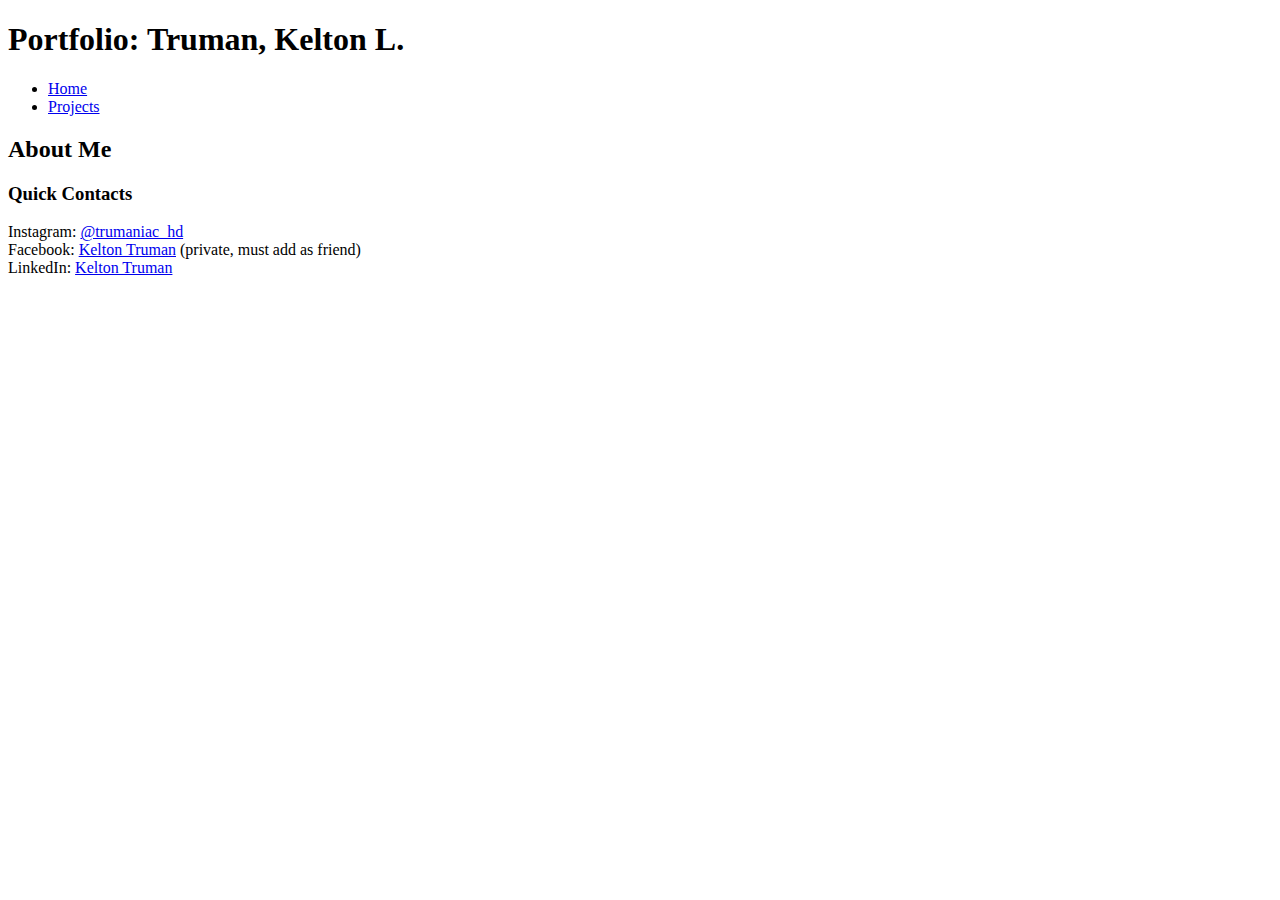
==== About Page/index.html @ 9098d381 "Major Design Changes" ====
<!DOCTYPE html>
<html>
    <head>
        <link rel="stylesheet" href="style.css">
    </head>
    <body>
        <header>

            <h1>Portfolio: Truman, Kelton L.</h1>
            <nav>
                <ul>
                    <li><a href="../index.html">Home</a></li>
                    <li><a href="../Projects Page/index.html">Projects</a></li>
                </ul>
            </nav>
            <h2>About Me</h2>
        </header>
        <main class="aboutMe">
           
        </main>
        <footer>
            <h3>Quick Contacts</h3>
                <p>
                    Instagram: <a href="https://www.instagram.com/trumaniac_hd/" target="_blank">@trumaniac_hd</a><br>
                    Facebook: <a href="https://www.facebook.com/kelton.truman/" target="_blank">Kelton Truman</a> (private, must add as friend)<br>
                    LinkedIn: <a href="https://www.linkedin.com/in/kelton-truman-414215252" target="_blank">Kelton Truman</a>
                </p>
        </footer>
    </body>
</html>
---- About Page/style.css ----
@import url('https://fonts.googleapis.com/css2?family=Dosis:wght@300&family=Nunito+Sans:wght@700&family=Tai+Heritage+Pro&display=swap');
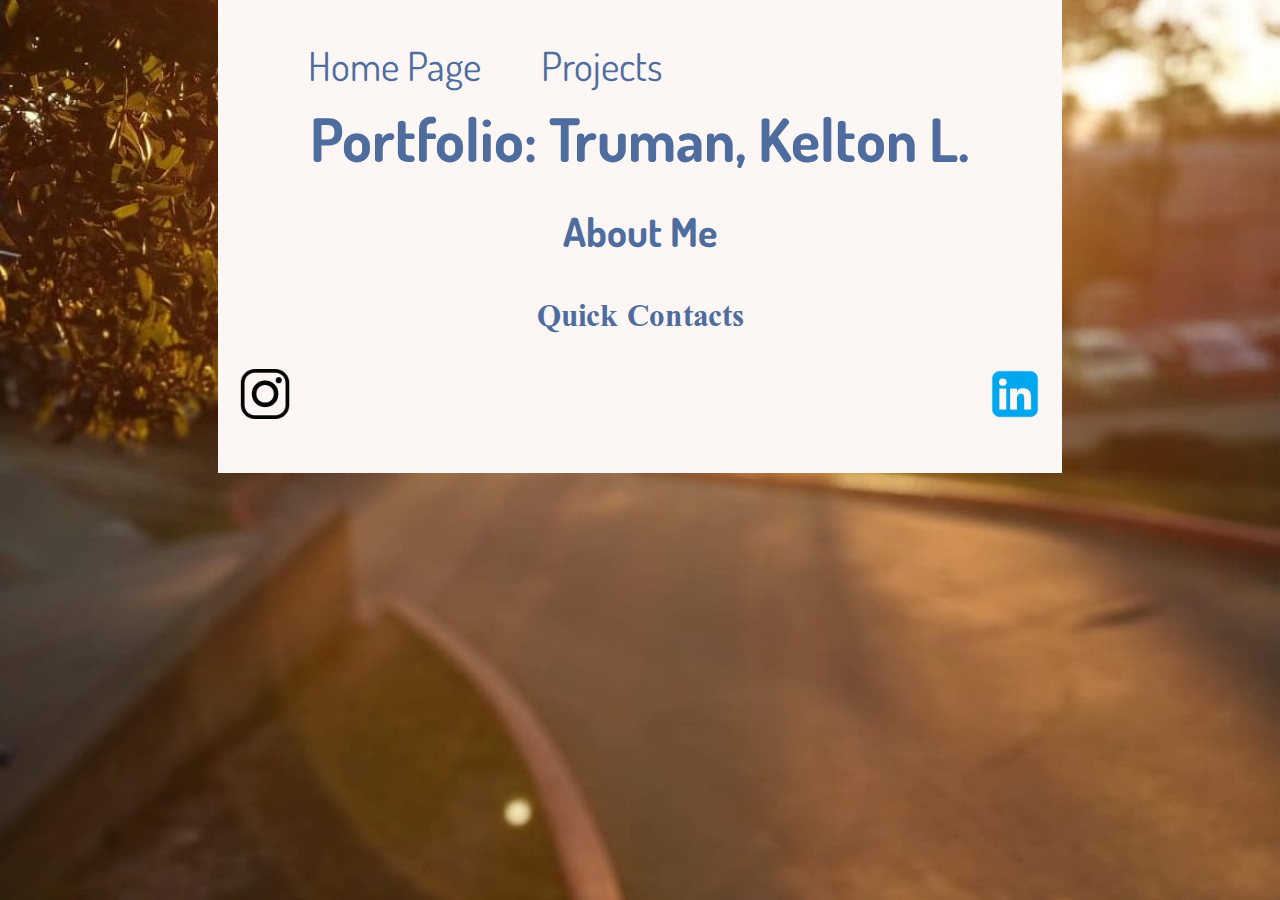
==== commit 002c0c1f: "Completed v1 Home Page" ====
--- a/About Page/index.html
+++ b/About Page/index.html
@@ -5,14 +5,20 @@
     </head>
     <body>
         <header>
-
-            <h1>Portfolio: Truman, Kelton L.</h1>
-            <nav>
-                <ul>
-                    <li><a href="../index.html">Home</a></li>
-                    <li><a href="../Projects Page/index.html">Projects</a></li>
+            <nav class="navbar">
+                <ul class="nav-menu">
+                    <li><a href="../index.html" class="nav-about navlink">Home Page</a></li>
+                    <li><a href="../Projects Page/index.html" class="nav-projects navlink">Projects</a></li>
                 </ul>
-            </nav>
+            </nav> 
+            <div class="top">
+                <div class="toggleNav">
+                    <span></span>
+                    <span></span>
+                    <span></span>
+                </div>
+                <h1>Portfolio: Truman, Kelton L.</h1>
+            </div>
             <h2>About Me</h2>
         </header>
         <main class="aboutMe">
@@ -20,11 +26,11 @@
         </main>
         <footer>
             <h3>Quick Contacts</h3>
-                <p>
-                    Instagram: <a href="https://www.instagram.com/trumaniac_hd/" target="_blank">@trumaniac_hd</a><br>
-                    Facebook: <a href="https://www.facebook.com/kelton.truman/" target="_blank">Kelton Truman</a> (private, must add as friend)<br>
-                    LinkedIn: <a href="https://www.linkedin.com/in/kelton-truman-414215252" target="_blank">Kelton Truman</a>
-                </p>
+            <div class="contacts">
+                <p class="contact"><a href="https://www.instagram.com/trumaniac_hd/" target="_blank"><img src="../All Media/Home/instalogo.png" alt="Instagram Logo"></a></p>
+                <p class="contact"><a href="https://www.linkedin.com/in/kelton-truman-414215252" target="_blank"><img src="../All Media/Home/linkedinlogo.png" alt="Linked In Logo"></a></p> 
+            </div>
         </footer>
     </body>
+    <script src="../app.js"></script>
 </html>--- a/About Page/style.css
+++ b/About Page/style.css
@@ -1 +1,213 @@
-@import url('https://fonts.googleapis.com/css2?family=Dosis:wght@300&family=Nunito+Sans:wght@700&family=Tai+Heritage+Pro&display=swap');+@import url('https://fonts.googleapis.com/css2?family=Dosis:wght@300&family=Nunito+Sans:wght@700&family=Tai+Heritage+Pro&display=swap');
+/* 
+Potential Color Scheme (Could Change Later)
+Dark Navy Blue: #00005a
+Perfect Grey: #969696
+White: #ffffff
+Light Blue: #88a4dd
+Fonts:
+"Dosis"
+"Nunito Sans"
+"Tai Heritage Pro"
+*/
+* {
+    margin: 0;
+    padding: 0;
+    text-align: center;
+    color: #4e6d9e;
+    box-sizing: border-box;
+}
+html {
+        /*First time doing parallax!*/
+        background-image: url(../All\ Media/Home/parallax.jpg);
+        padding: 0px;
+        min-height: 500px;
+        width: 100%;
+        background-attachment: fixed;
+        background-position: left;
+        background-repeat: no-repeat;
+        background-size: cover;
+}
+header {
+    width: 100%;
+    padding-top: 30px;
+}
+body {
+    display: flex;
+    flex-direction: column;
+    justify-content: center;
+    align-items: center;
+    background-color: #fcf6f5;
+    width: 66%;
+    margin: auto;
+}
+h1 {
+    font-family: "Dosis", "Geneva", "Arial";
+    font-size: 60px;
+    margin: auto;
+}
+h2 {
+    font-family: "Dosis", "Geneva", "Arial";
+    font-size: 40px;
+    padding: 30px 0px;
+}
+h3 {
+    font-family: "Tai Heritage Pro", "Times New Roman";
+    font-size: 30px;
+}
+h4  {
+    font-size: 20px;
+}
+nav {
+    margin: auto;
+}
+li {
+    list-style: none;
+    padding: 0px 30px;
+    font-size: 30px;
+}
+a {
+    font-family: "Dosis", "Geneva", "Arial";
+    text-decoration: none;
+}
+a:hover {
+    color: lightblue;
+}
+p {
+    width: 750px;
+    margin: 20px auto 50px auto;
+    font-family: "Nunito Sans", "Times New Roman";
+ }
+ .navbar {
+    min-height: 70px;
+    display: flex;
+    justify-content: space-between;
+    align-items: center;
+    padding: 0px 30px;
+ }
+ .nav-menu {
+    display: flex;
+    justify-content: space-between;
+    align-items: center;
+    padding: 0px 30px;
+ }
+ .navlink {
+    transition: 0.7s ease;
+    font-size: 40px;
+ }
+ .navlink:hover {
+    font-size: 40px;
+ }
+.contacts{
+    display: flex;
+    align-items: center;
+    justify-content: space-evenly;
+}
+.contact{
+    display: flex;
+    justify-content: center;
+}
+.contact img {
+    width: auto;
+    height: 50px;
+    transition: height 0.2s;
+}
+.contact img:hover {
+    height: 60px;
+}
+.toggleNav {
+    position: relative;
+    height: 60px;
+    width: 60px;
+    background: #fcf6f5;
+    box-shadow: 0 10px 20px rgba(0,0,0,0.08);
+    border-radius: 20px;
+    display: none;
+    justify-content: center;
+    align-items: center;
+    cursor: pointer;
+}
+.toggleNav span {
+    position: absolute;
+    width: 40px;
+    height: 4px;
+    background: #4e6d9e;
+    border-radius: 5px;
+    transition: 0.15s;
+}
+.toggleNav span:nth-child(1) {
+    transform: translateY(-10px);
+    width: 20px;
+    left: 10px;
+}
+.toggleNav span:nth-child(2) {
+    width: 30px;
+    left: 10px;
+}
+.toggleNav span:nth-child(3) {
+    transform: translateY(10px);
+    width: 40px;
+}
+.toggleNav.active span:nth-child(1) {
+    width: 40px;
+    transform: translateY(0px) rotate(45deg);
+}
+.toggleNav.active span:nth-child(2) {
+    transform: translateX(60px);
+    opacity: 0;
+}
+.toggleNav.active span:nth-child(3) {
+    transform: translateY(0px) rotate(-45deg);
+}
+.top {
+    display: flex;
+    justify-content: space-between;
+    width: 100%;
+}
+@media(max-width:1100px){
+    body {
+        width: 100%;
+    }
+    h1 {
+        font-size: 30px;
+    }
+    h2 {
+        font-size: 25px;
+    }
+    h3 {
+        font-size: 20px;
+    }
+    h4 {
+        font-size: 20px;
+    }
+    p {
+        max-width: 700px;
+    }
+     .contacts {
+        max-width: 450px;
+        min-width: none;
+     }
+     .toggleNav{
+        display: flex;
+        position: fixed;
+    }
+    .navbar, .nav-menu {
+        height: 200px;
+        position: fixed;
+        transition: .3s;
+        background-color: #fcf6f5;
+        padding: 30px 0px;
+        left:-30%;
+        flex-direction: column;
+        overflow: hidden;
+        opacity: 0;
+        top: 70px;
+    }
+    .nav-menu.active, .navbar.active {
+        left: 0%;
+        opacity: 1;
+        top: 70px;
+        justify-content: space-evenly;
+    }
+
+}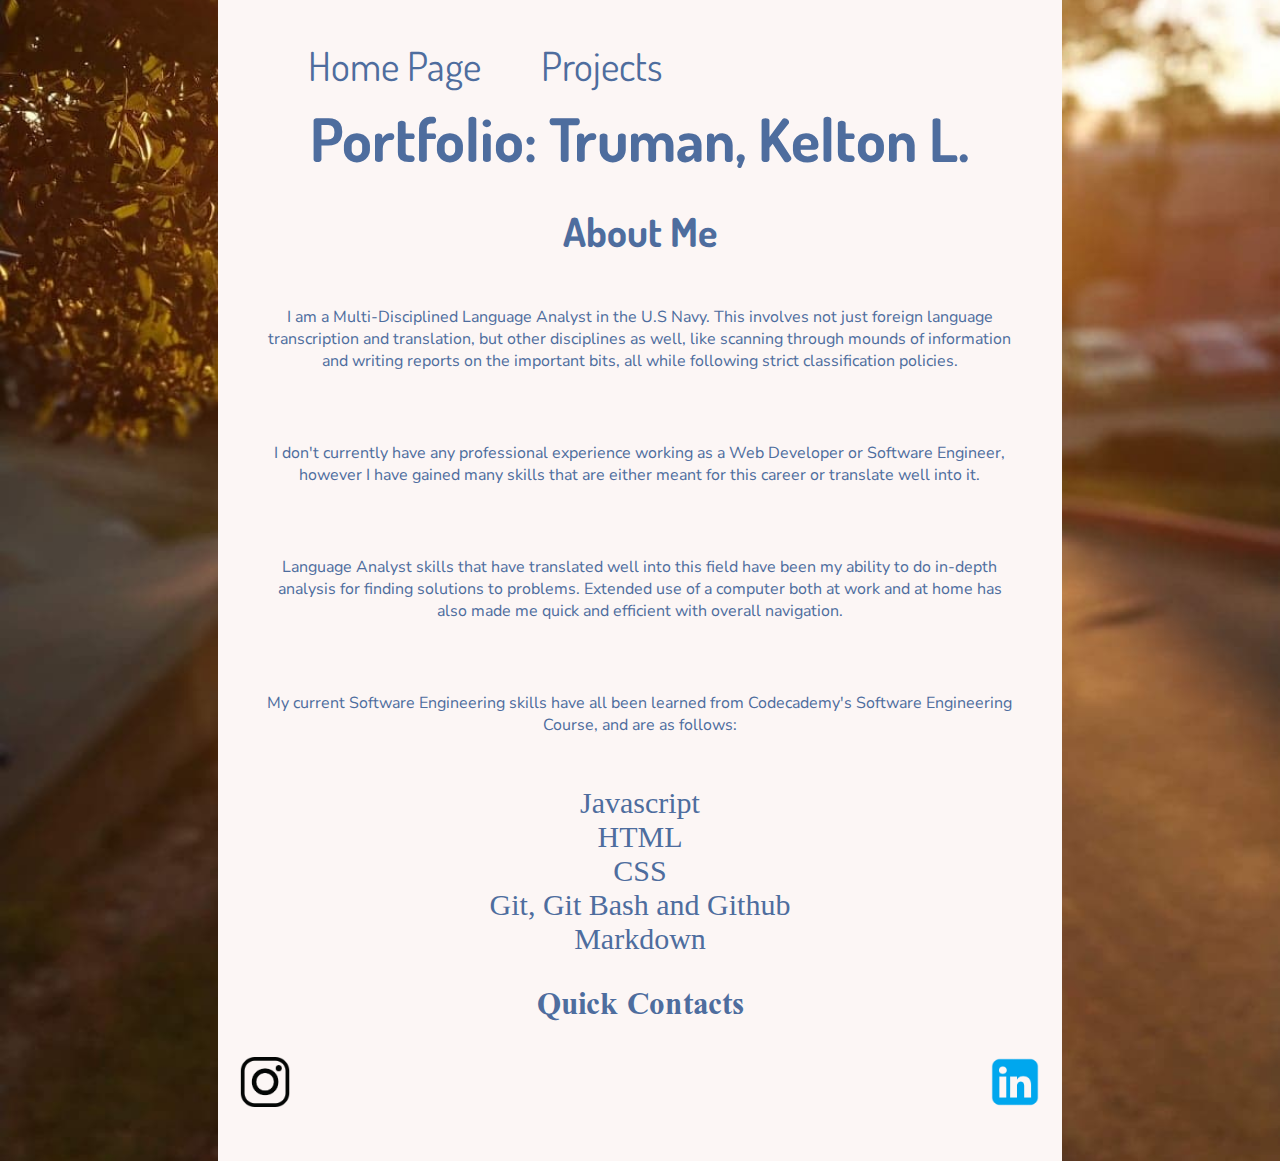
==== commit 649011d1: "v1 About Page" ====
--- a/About Page/index.html
+++ b/About Page/index.html
@@ -22,14 +22,28 @@
             <h2>About Me</h2>
         </header>
         <main class="aboutMe">
-           
-        </main>
+            <div class="mainAbout">
+                <p>I am a Multi-Disciplined Language Analyst in the U.S Navy. This involves not just foreign language transcription and translation, but other disciplines as well, like scanning through mounds of information and writing reports on the important bits, all while following strict classification policies.</p><br>
+                <p>I don't currently have any professional experience working as a Web Developer or Software Engineer, however I have gained many skills that are either meant for this career or translate well into it.</p><br>
+                <p>Language Analyst skills that have translated well into this field have been my ability to do in-depth analysis for finding solutions to problems. Extended use of a computer both at work and at home has also made me quick and efficient with overall navigation.</p><br>
+            </div>
+            <div class="skillList">
+                <p>My current Software Engineering skills have all been learned from Codecademy's Software Engineering Course, and are as follows:</p>
+                <ul>
+                    <li>Javascript</li>
+                    <li>HTML</li>
+                    <li>CSS</li>
+                    <li>Git, Git Bash and Github</li>
+                    <li>Markdown</li>
+                </ul>
+            </div>
+        </main><br>
         <footer>
             <h3>Quick Contacts</h3>
-            <div class="contacts">
-                <p class="contact"><a href="https://www.instagram.com/trumaniac_hd/" target="_blank"><img src="../All Media/Home/instalogo.png" alt="Instagram Logo"></a></p>
-                <p class="contact"><a href="https://www.linkedin.com/in/kelton-truman-414215252" target="_blank"><img src="../All Media/Home/linkedinlogo.png" alt="Linked In Logo"></a></p> 
-            </div>
+                <div class="contacts">
+                    <p class="contact"><a href="https://www.instagram.com/trumaniac_hd/" target="_blank"><img src="../All Media/Home/instalogo.png" alt="Instagram Logo"></a></p>
+                    <p class="contact"><a href="https://www.linkedin.com/in/kelton-truman-414215252" target="_blank"><img src="../All Media/Home/linkedinlogo.png" alt="Linked In Logo"></a></p> 
+                </div>
         </footer>
     </body>
     <script src="../app.js"></script>
--- a/About Page/style.css
+++ b/About Page/style.css
@@ -98,6 +98,10 @@
  .navlink:hover {
     font-size: 40px;
  }
+ .mainAbout {
+    display: flex;
+    flex-wrap: wrap;
+ }
 .contacts{
     display: flex;
     align-items: center;
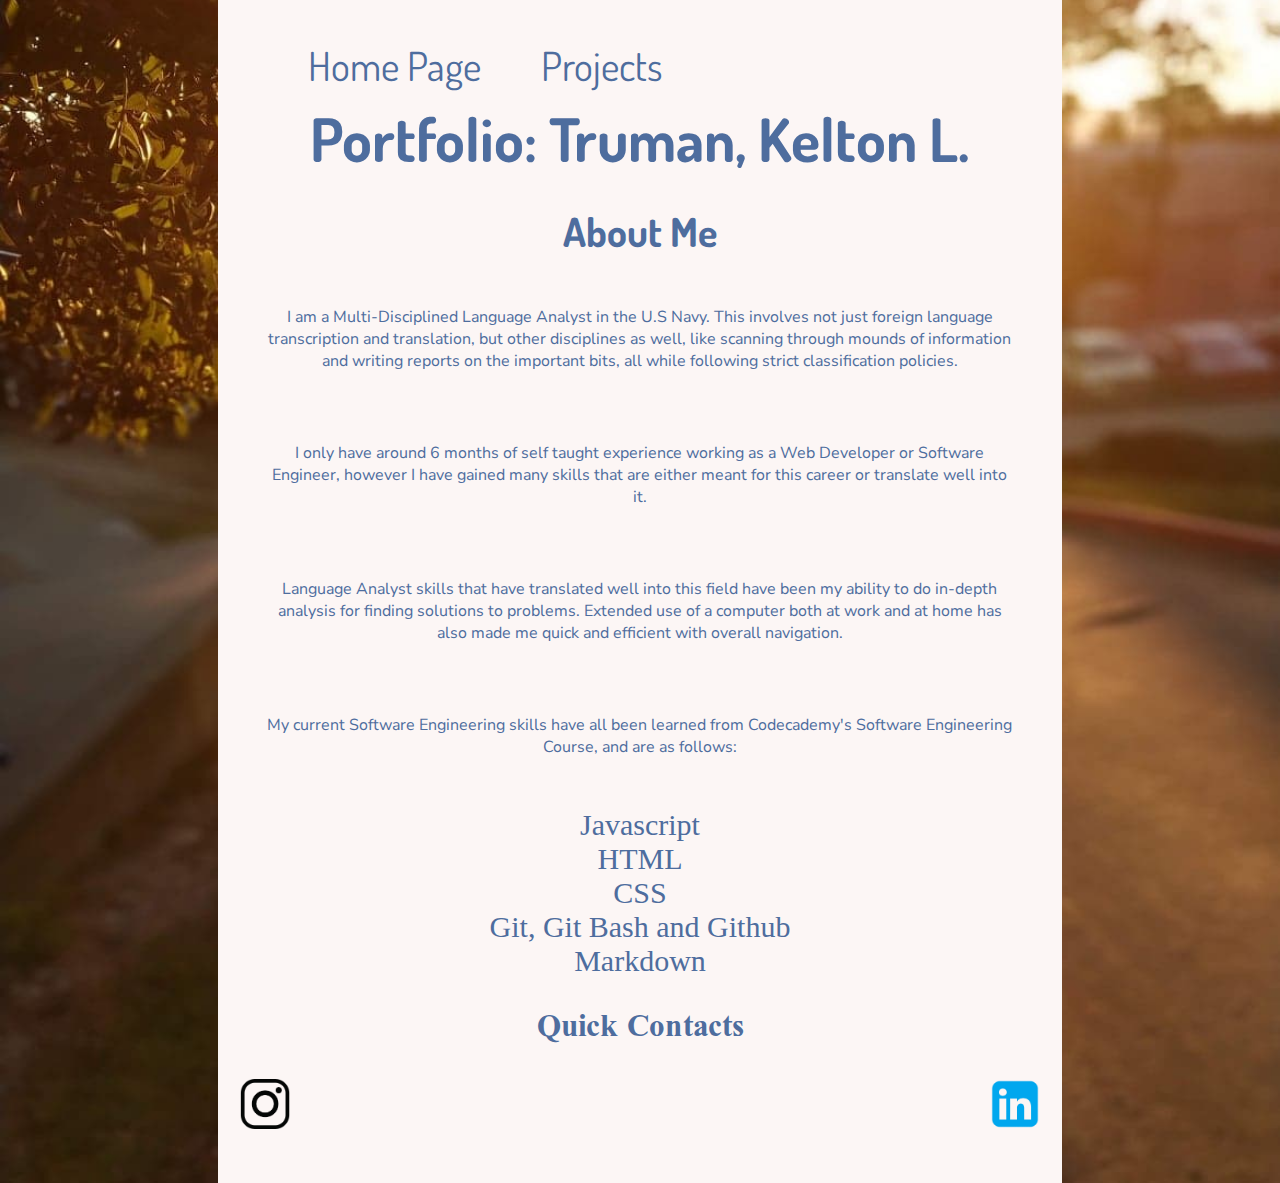
==== commit 70a9e26c: "v1 Portfolio Site Finished" ====
--- a/About Page/index.html
+++ b/About Page/index.html
@@ -24,7 +24,7 @@
         <main class="aboutMe">
             <div class="mainAbout">
                 <p>I am a Multi-Disciplined Language Analyst in the U.S Navy. This involves not just foreign language transcription and translation, but other disciplines as well, like scanning through mounds of information and writing reports on the important bits, all while following strict classification policies.</p><br>
-                <p>I don't currently have any professional experience working as a Web Developer or Software Engineer, however I have gained many skills that are either meant for this career or translate well into it.</p><br>
+                <p>I only have around 6 months of self taught experience working as a Web Developer or Software Engineer, however I have gained many skills that are either meant for this career or translate well into it.</p><br>
                 <p>Language Analyst skills that have translated well into this field have been my ability to do in-depth analysis for finding solutions to problems. Extended use of a computer both at work and at home has also made me quick and efficient with overall navigation.</p><br>
             </div>
             <div class="skillList">
@@ -40,11 +40,11 @@
         </main><br>
         <footer>
             <h3>Quick Contacts</h3>
-                <div class="contacts">
-                    <p class="contact"><a href="https://www.instagram.com/trumaniac_hd/" target="_blank"><img src="../All Media/Home/instalogo.png" alt="Instagram Logo"></a></p>
-                    <p class="contact"><a href="https://www.linkedin.com/in/kelton-truman-414215252" target="_blank"><img src="../All Media/Home/linkedinlogo.png" alt="Linked In Logo"></a></p> 
-                </div>
+            <div class="contacts">
+                <p class="contact"><a href="https://www.instagram.com/trumaniac_hd/" target="_blank"><img src="./Media/instalogo.png" alt="Instagram Logo" class="contactImg"></a></p>
+                <p class="contact"><a href="https://www.linkedin.com/in/kelton-truman-414215252" target="_blank"><img src="./Media/linkedinlogo.png" alt="Linked In Logo" class="contactImg"></a></p> 
+            </div>
         </footer>
     </body>
-    <script src="../app.js"></script>
+    <script src="app.js"></script>
 </html>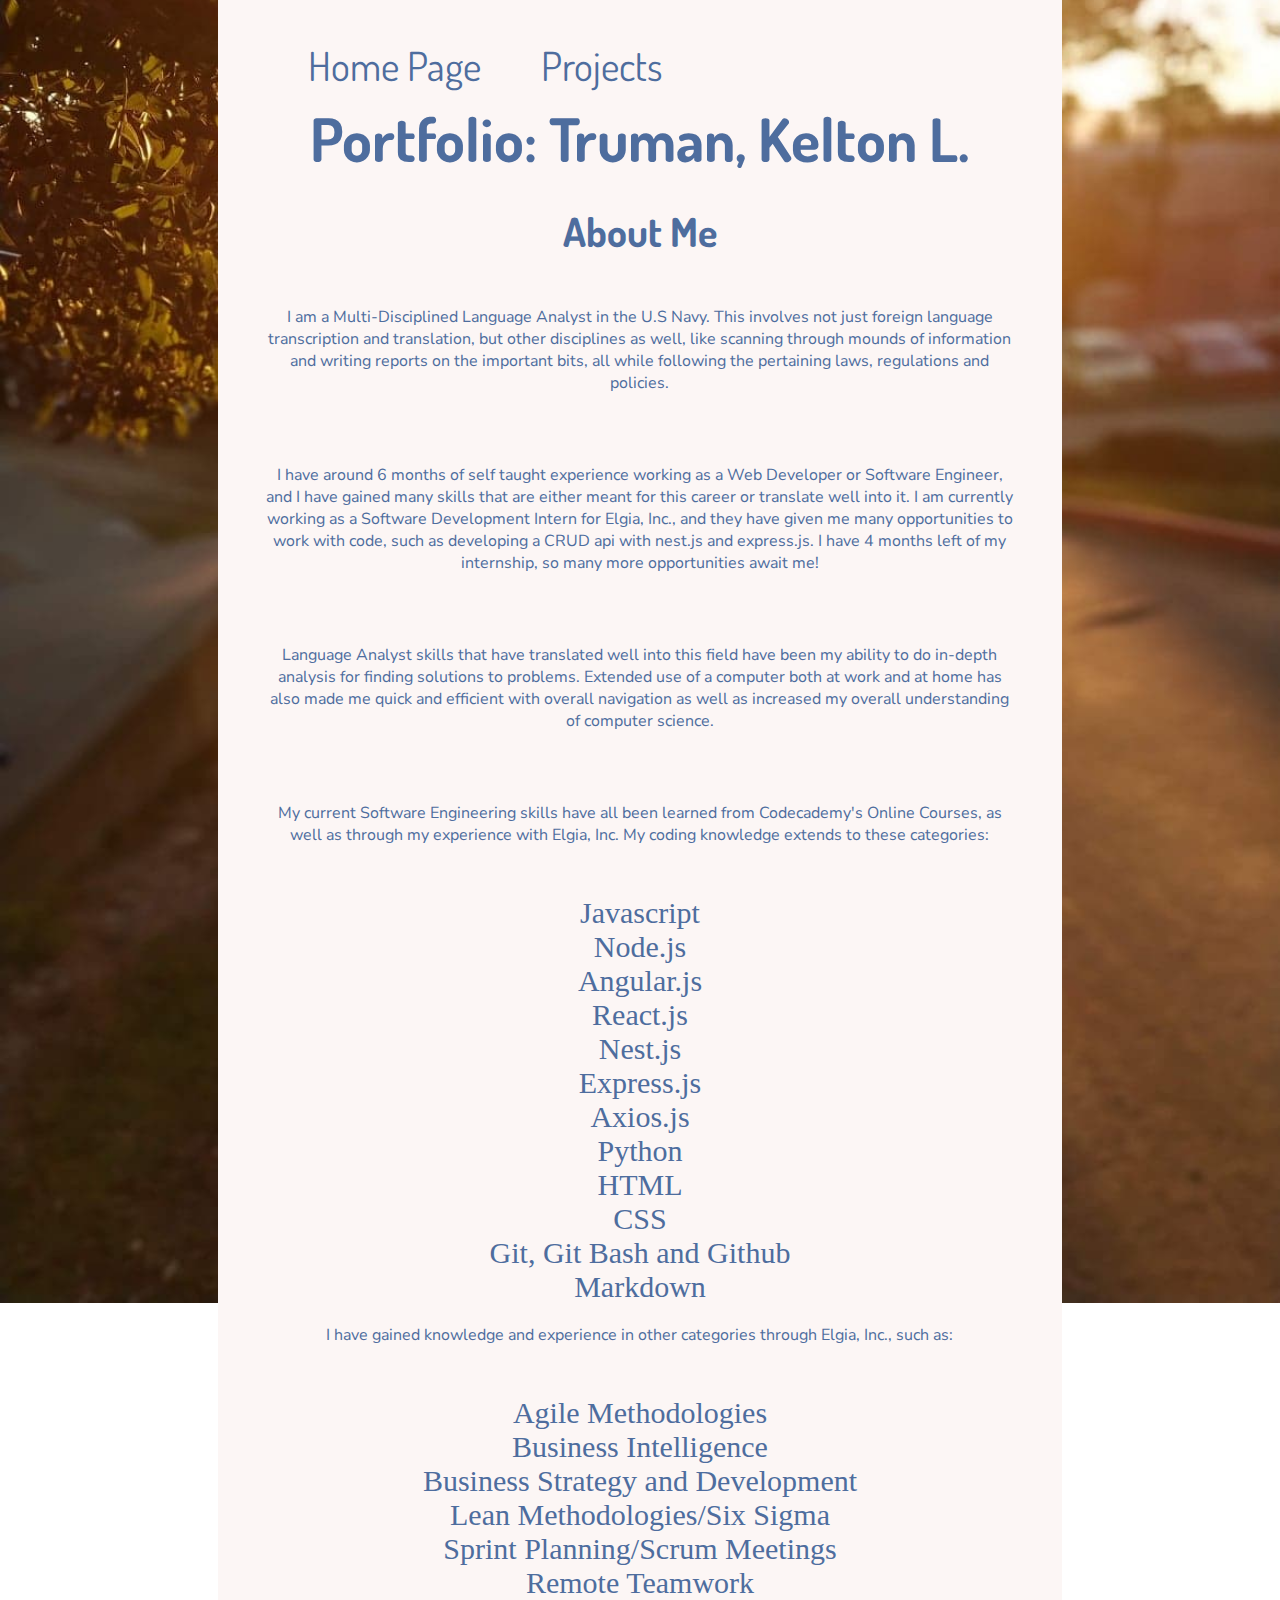
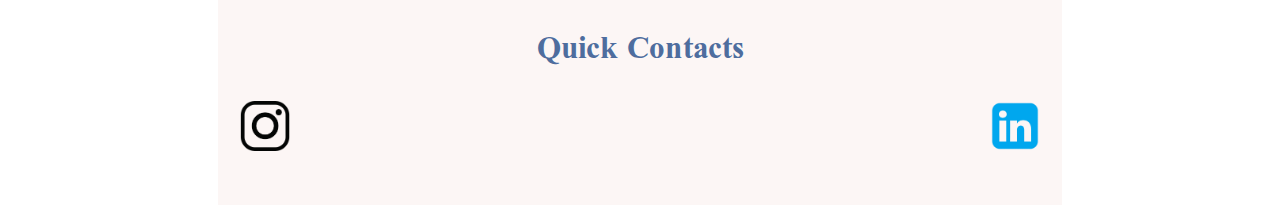
==== commit 319ef4fb: "Numerous Updates" ====
--- a/About Page/index.html
+++ b/About Page/index.html
@@ -23,18 +23,36 @@
         </header>
         <main class="aboutMe">
             <div class="mainAbout">
-                <p>I am a Multi-Disciplined Language Analyst in the U.S Navy. This involves not just foreign language transcription and translation, but other disciplines as well, like scanning through mounds of information and writing reports on the important bits, all while following strict classification policies.</p><br>
-                <p>I only have around 6 months of self taught experience working as a Web Developer or Software Engineer, however I have gained many skills that are either meant for this career or translate well into it.</p><br>
-                <p>Language Analyst skills that have translated well into this field have been my ability to do in-depth analysis for finding solutions to problems. Extended use of a computer both at work and at home has also made me quick and efficient with overall navigation.</p><br>
+                <p>I am a Multi-Disciplined Language Analyst in the U.S Navy. This involves not just foreign language transcription and translation, but other disciplines as well, like scanning through mounds of information and writing reports on the important bits, all while following the pertaining laws, regulations and policies.</p><br>
+                <p>I have around 6 months of self taught experience working as a Web Developer or Software Engineer, and I have gained many skills that are either meant for this career or translate well into it. I am currently working as a Software Development Intern for Elgia, Inc., and they have given me many opportunities to work with code, such as developing a CRUD api with nest.js and express.js. I have 4 months left of my internship, so many more opportunities await me!</p><br>
+                <p>Language Analyst skills that have translated well into this field have been my ability to do in-depth analysis for finding solutions to problems. Extended use of a computer both at work and at home has also made me quick and efficient with overall navigation as well as increased my overall understanding of computer science.</p><br>
             </div>
             <div class="skillList">
-                <p>My current Software Engineering skills have all been learned from Codecademy's Software Engineering Course, and are as follows:</p>
+                <p>My current Software Engineering skills have all been learned from Codecademy's Online Courses, as well as through my experience with Elgia, Inc. My coding knowledge extends to these categories:</p>
                 <ul>
                     <li>Javascript</li>
+                    <li>Node.js</li>
+                    <li>Angular.js</li>
+                    <li>React.js</li>
+                    <li>Nest.js</li>
+                    <li>Express.js</li>
+                    <li>Axios.js</li>
+                    <li>Python</li>
                     <li>HTML</li>
                     <li>CSS</li>
                     <li>Git, Git Bash and Github</li>
                     <li>Markdown</li>
+                </ul>
+            </div>
+            <div class="skillList">
+                <p>I have gained knowledge and experience in other categories through Elgia, Inc., such as:</p>
+                <ul>
+                    <li>Agile Methodologies</li>
+                    <li>Business Intelligence</li>
+                    <li>Business Strategy and Development</li>
+                    <li>Lean Methodologies/Six Sigma</li>
+                    <li>Sprint Planning/Scrum Meetings</li>
+                    <li>Remote Teamwork</li>
                 </ul>
             </div>
         </main><br>
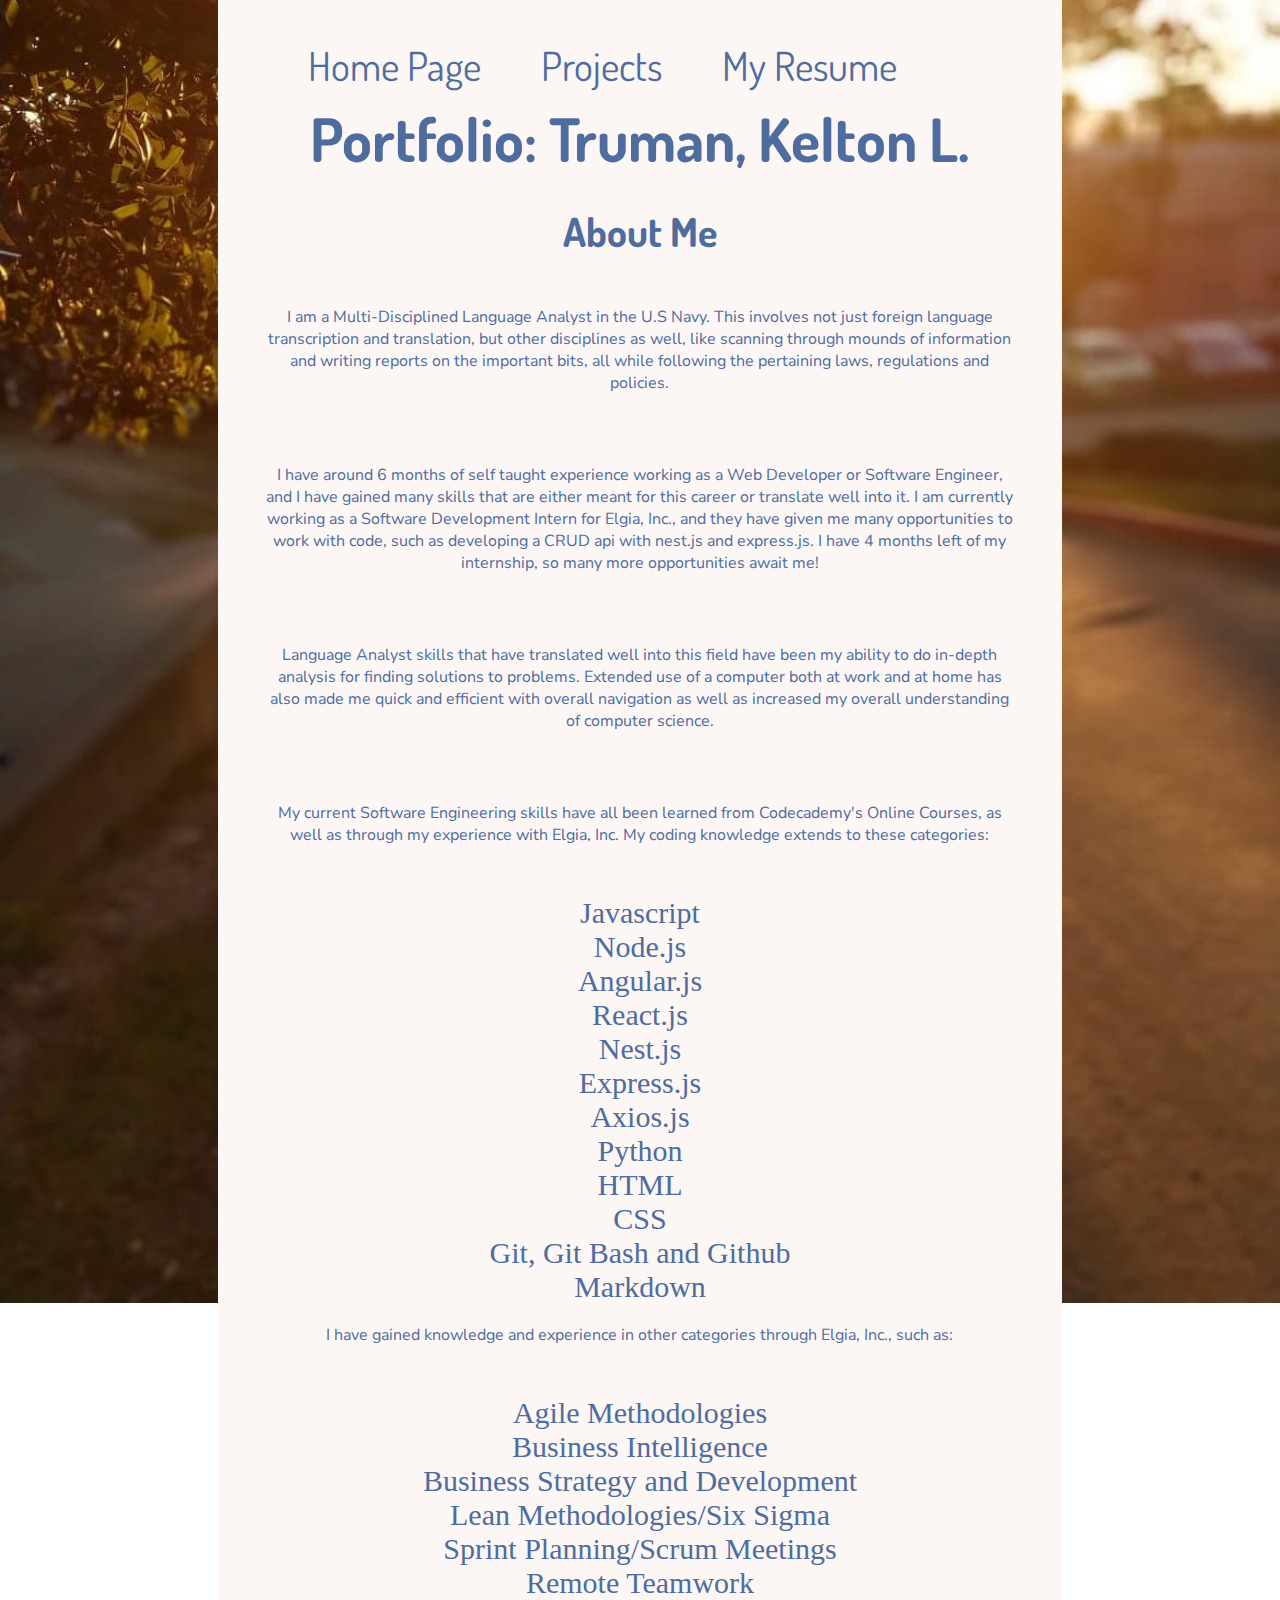
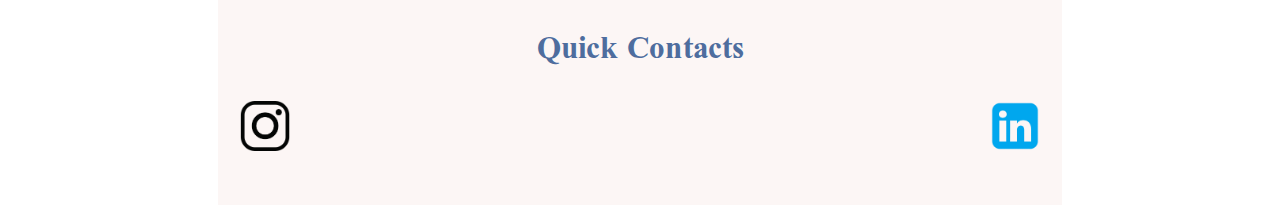
==== commit 22f54e35: "Resume Added" ====
--- a/About Page/index.html
+++ b/About Page/index.html
@@ -9,6 +9,7 @@
                 <ul class="nav-menu">
                     <li><a href="../index.html" class="nav-about navlink">Home Page</a></li>
                     <li><a href="../Projects Page/index.html" class="nav-projects navlink">Projects</a></li>
+                    <li><a href="../Resume Page/index.html" class="nav-resume navlink">My Resume</a></li>
                 </ul>
             </nav> 
             <div class="top">
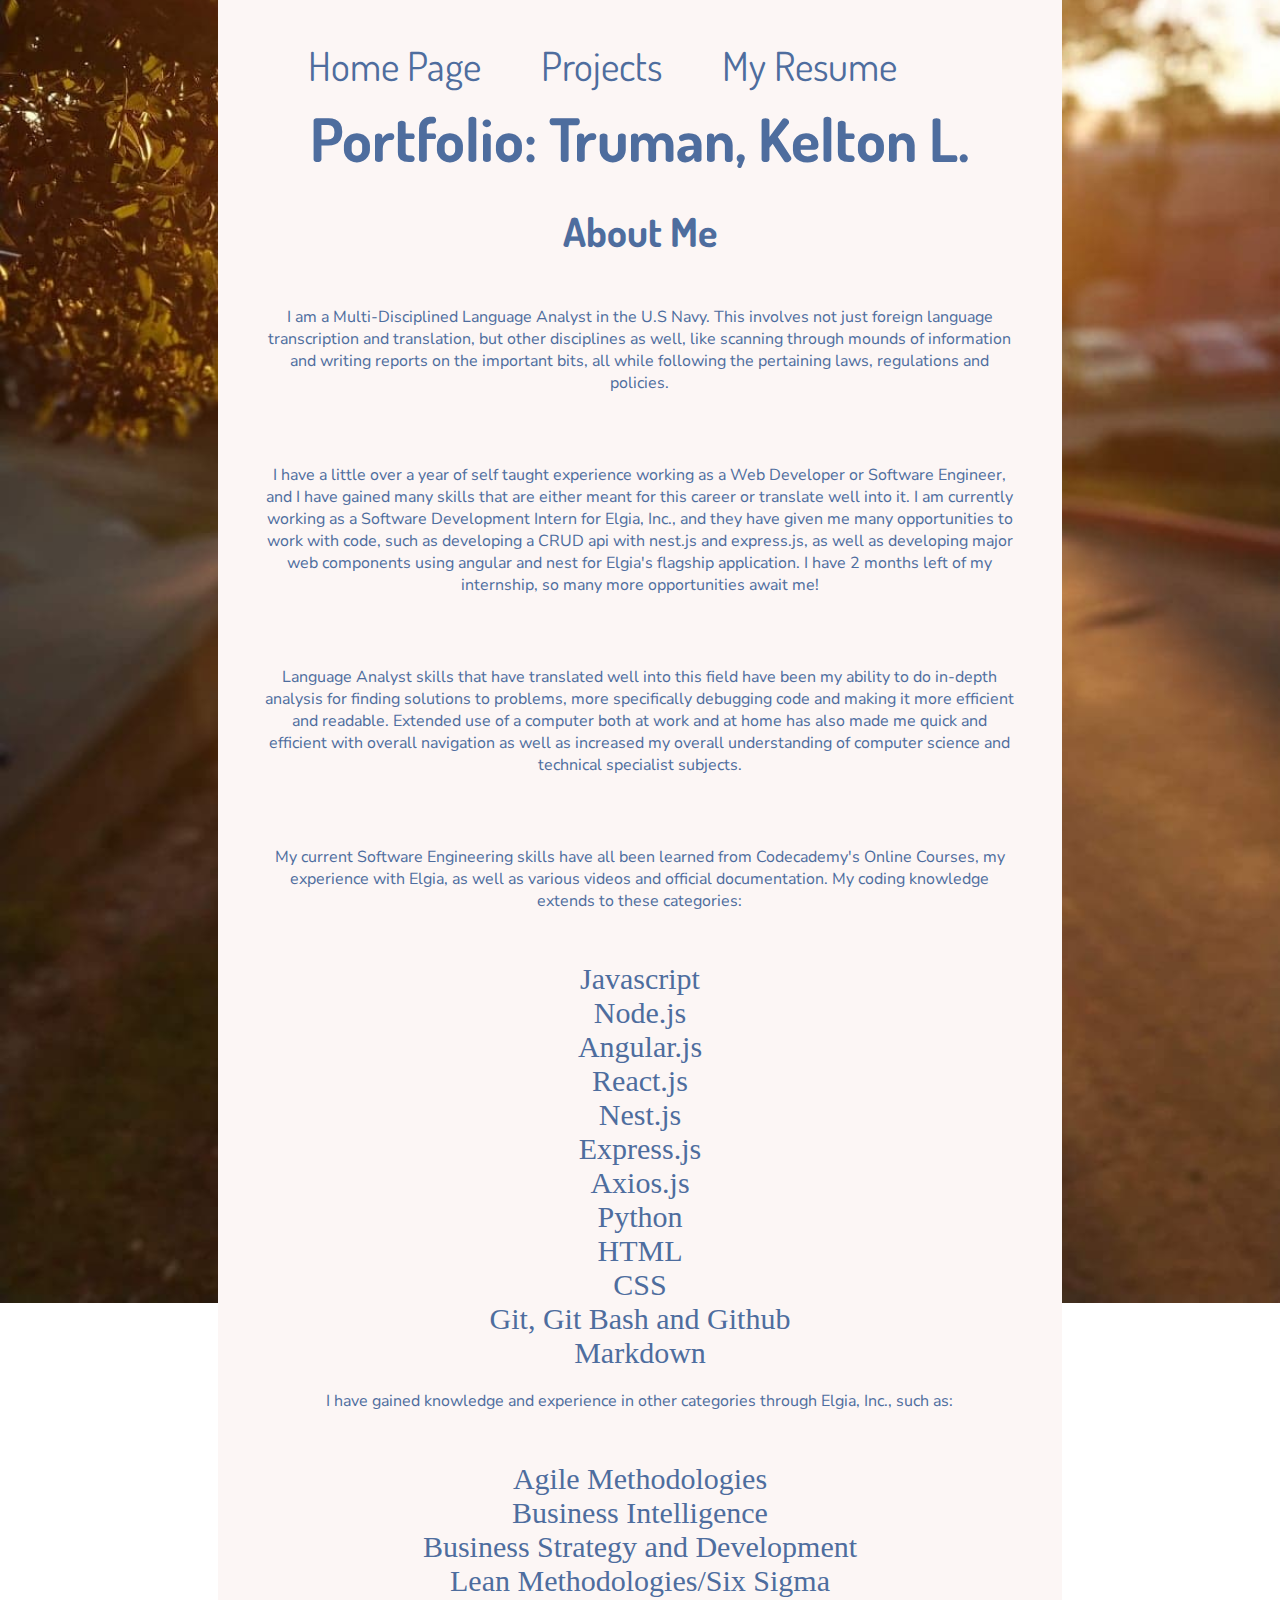
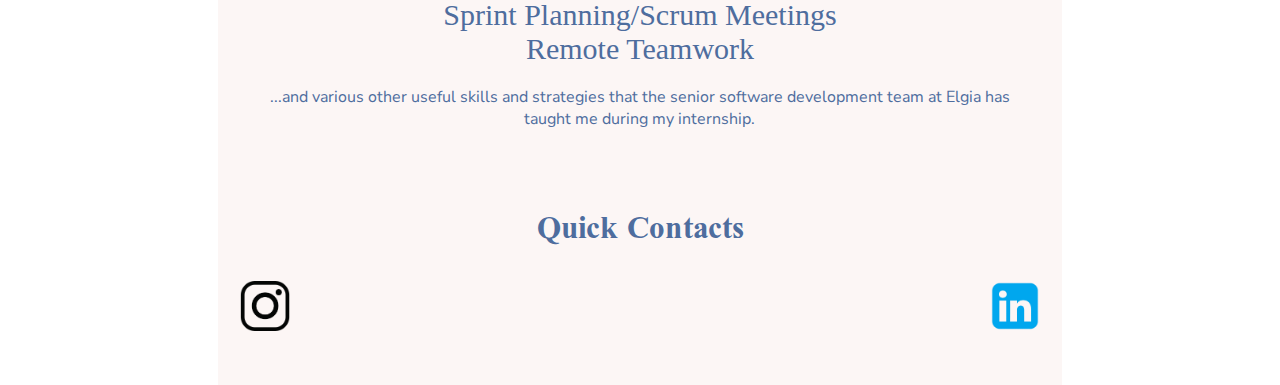
==== commit 2379a057: ""About Me" Page Updated" ====
--- a/About Page/index.html
+++ b/About Page/index.html
@@ -25,11 +25,11 @@
         <main class="aboutMe">
             <div class="mainAbout">
                 <p>I am a Multi-Disciplined Language Analyst in the U.S Navy. This involves not just foreign language transcription and translation, but other disciplines as well, like scanning through mounds of information and writing reports on the important bits, all while following the pertaining laws, regulations and policies.</p><br>
-                <p>I have around 6 months of self taught experience working as a Web Developer or Software Engineer, and I have gained many skills that are either meant for this career or translate well into it. I am currently working as a Software Development Intern for Elgia, Inc., and they have given me many opportunities to work with code, such as developing a CRUD api with nest.js and express.js. I have 4 months left of my internship, so many more opportunities await me!</p><br>
-                <p>Language Analyst skills that have translated well into this field have been my ability to do in-depth analysis for finding solutions to problems. Extended use of a computer both at work and at home has also made me quick and efficient with overall navigation as well as increased my overall understanding of computer science.</p><br>
+                <p>I have a little over a year of self taught experience working as a Web Developer or Software Engineer, and I have gained many skills that are either meant for this career or translate well into it. I am currently working as a Software Development Intern for Elgia, Inc., and they have given me many opportunities to work with code, such as developing a CRUD api with nest.js and express.js, as well as developing major web components using angular and nest for Elgia's flagship application. I have 2 months left of my internship, so many more opportunities await me!</p><br>
+                <p>Language Analyst skills that have translated well into this field have been my ability to do in-depth analysis for finding solutions to problems, more specifically debugging code and making it more efficient and readable. Extended use of a computer both at work and at home has also made me quick and efficient with overall navigation as well as increased my overall understanding of computer science and technical specialist subjects.</p><br>
             </div>
             <div class="skillList">
-                <p>My current Software Engineering skills have all been learned from Codecademy's Online Courses, as well as through my experience with Elgia, Inc. My coding knowledge extends to these categories:</p>
+                <p>My current Software Engineering skills have all been learned from Codecademy's Online Courses, my experience with Elgia, as well as various videos and official documentation. My coding knowledge extends to these categories:</p>
                 <ul>
                     <li>Javascript</li>
                     <li>Node.js</li>
@@ -55,6 +55,7 @@
                     <li>Sprint Planning/Scrum Meetings</li>
                     <li>Remote Teamwork</li>
                 </ul>
+                <p>...and various other useful skills and strategies that the senior software development team at Elgia has taught me during my internship.</p>
             </div>
         </main><br>
         <footer>
